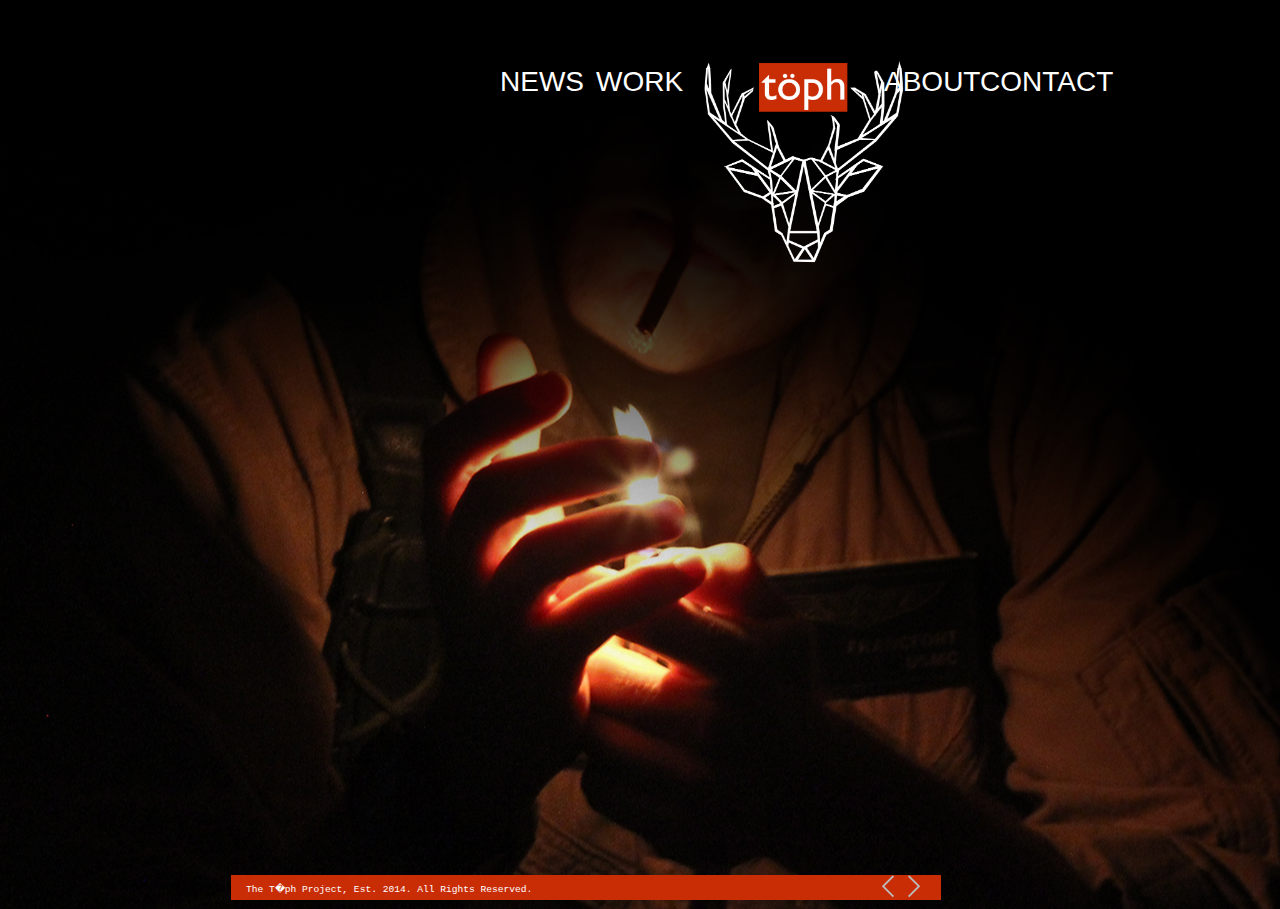
==== about.html @ 67d9697c "4.0" ====
<!doctype html>
<html>
  <head>
    <script type='text/javascript' src='jquery.js'></script>
    <link href="main.css" rel="stylesheet" type="text/css"/>
    <link href="about.css" rel="stylesheet" type="text/css"/>
    <script src="app.js"></script>
    <script type='text/javascript' src='imagelightbox.js'></script>
    <script type='text/javascript' src='script.js'></script>
			<link rel="icon" 
			type="image/png" 
			href="#">
  </head>
  <body>
    
        <div class="navbar navbar-inverse navbar-fixed-top" style="width: 50%; height: 275px; position: absolute; top: 0px; margin-left: 500px; margin-right: 500px;">
            <div class="tophHome" style="margin-top: 66px; height: 100%; width: 15%; vertical-align: middle; float: left;">
                <a style="font-size: 1.75em; font-family: Verdana, Geneva, sans-serif" href="news.html">NEWS </a>
            </div>
            <div class="tophWork" style="margin-top: 66px; height: 100%; width: 15%; vertical-align: middle; float: left;">
                <a style="font-size: 1.75em; font-family: Verdana, Geneva, sans-serif" href="work.html">WORK</a>
            </div>
            <div class="tophLogo" style="margin-top: 50px; width: 30%; vertical-align: middle; float: left;">
                <a href="index.html"><img class=" elLogo" style="width: 250px;" src="logoTest2.png"></a>
            </div>
            <div class="tophAbout" style="margin-top: 66px; height: 100%; width: 15%; vertical-align: middle; float: left;">
                <a style="font-size: 1.75em; font-family: Verdana, Geneva, sans-serif" href="about.html"> ABOUT</a>
            </div>
            <div class="tophContact" style="margin-top: 66px; height: 100%; width: 15%; vertical-align: middle; float: left;">
                <a style="font-size: 1.75em; font-family: Verdana, Geneva, sans-serif" href="contact.html">CONTACT</a>
            </div>
            
        </div> 
	    
	<div class="facebook buttonanimator">
	    <a href="http://www.facebook.com"><img class="socialSliders" style= "position: absolute; top: 5px; right: -75px;" src=sliderBlocksFacebook.jpg></a>
	</div>
	<div class="linkedin buttonanimator">
	    <a href="#"><img class="socialSliders" style= "position: absolute; top: 50px; right: -75px;" src=sliderBlocksTwitter.jpg></a>
	</div>
	<div class="twitter buttonanimator">
	    <a href="#"><img class="socialSliders" style= "position: absolute; top: 95px; right: -75px;" src=sliderBlocksGitHub.jpg></a>
	</div>
	<div class="gitHub buttonanimator">
	    <a href="#"><img class="socialSliders" style= "position: absolute; top: 140px; right: -75px;" src=sliderBlocksLinkedIn.jpg></a>
	</div>
	<div class="message buttonanimator">
	    <a href="#"><img class="socialSliders" style= "position: absolute; top: 185px; right: -75px;" src=sliderBlocksEmail.jpg></a>
	</div>		
        <div class="slider"><!--
            <div class="slide active-slide">
                <div class="container">
                    <div class="row">
                        <div class="slide-copy col-xs-5 slide-1">
			   
                            <h1><strong>News</strong></h1>
			    <br/>
                            <p><strong>slide one about news </strong></p>
			    <p><strong>talk about all the things i'm doing to progress the site, other projects, etc. </strong></p>
			    <p><strong>like how i'm starting to scratch the surface with coding in javascript, html, css, jquery. It's a lot of fun, and definitely a challenge. </strong></p>
			    <p><strong>slide one about news </strong></p>
			    <p><strong>slide one about news </strong></p>
			    <p><strong>slide one about news </strong></p>
			    <p><strong>slide one about news </strong></p>
			    
			    <br/>
			</div>            
			</div>            
                    </div>
                </div>      
            </div>
            <div class="slide">
                <div class="container">
                    <div class="row">
                        <div class="slide-copy col-xs-5 slide-2">
                            <h1><strong>News</strong></h1>
                                <ul class="workTiles">
                                    <li><a href="#"><img src="Haley-workImg.png"></a></li>
                                    <li><a href="#"><img src="Haley-workImg.png"></a></li>
                                    <li><a href="#"><img src="Haley-workImg.png"></a></li>
                                    <li><a href="#"><img src="Haley-workImg.png"></a></li>
                                    <li><a href="#"><img src="Haley-workImg.png"></a></li>
                                </ul>               
                        </div>            
                    </div>
                </div>      
            </div>
            <div class="slide">
                <div class="container">
                    <div class="row">
                        <div class="slide-copy col-xs-5 slide-3">
                            <h1><strong>ABOUT</strong></h1>
                            <h2><strong>oboes are for hobos</strong></h2>
                            <p><strong>and once again, i find myself unable to write any</strong></p> 
                            <p><strong>content. that will be your job bae.</strong></p>            
                        </div>            
                    </div>
                </div>      
        </div>
        <div class="slide">
            <div class="container">
                <div class="row">
                    <div class="slide-copy col-xs-5 slide-4">
                        <h1><strong>CONTACT</strong></h1>
                        <h2><strong>oboes are for hobos</strong></h2>
                        <p><strong>and once again, i find myself unable to write any</strong></p> 
                        <p><strong>content. that will be your job bae.</strong></p>            
                    </div>            
                </div>
            </div>      
        </div>-->       
    </div>    
        <div class="copyright" style="background-color: #c92d06; height: 25px; width: 650px; position: absolute; left: 231px; bottom: 0px;">
            <p style="font-size: 0.6em; color: #ffffff; font-family: Courier; width: 100%; padding-top: 8px; margin-left: 15px;">The T�ph Project, Est. 2014. All Rights Reserved.<p>
        </div>
        
            <div style="background-color: #c92d06; height: 25px; width: 60px; position: absolute; left: 881px; bottom: 0px;" class="slider-nav">
                <a href="#" class="arrow-prev"><img src="arrow-prev.png"></a>
                <ul class="slider-dots">
                    <li class="dot active-dot"><!--<img src="squareDot.png">--></li>
                    <li class="dot"><!--<img src="squareDot.png">--></li>
                    <li class="dot"><!--<img src="squareDot.png">--></li>
                    <li class="dot"><!--<img src="squareDot.png">--></li>        
                </ul> 
                <a href="#" class="arrow-next"><img src="arrow-next.png"></a>
            </div>
            
    </body>
</html>
---- main.css ----
body {
    background-image: url("testBackground2.jpg");
    background-attachment: fixed;
    background-repeat: no-repeat;
    background-position: bottom;
    margin: 0px;
    overflow/*-x*/: hidden;
}
/*navbar and logo*/
navbar-nav {
    text-decoration: none;
    border: 0px;
    margin: 0px;
    padding: 0px;
}


.navbar-brand{
    width: 250px;
    height: 250px;
}
.nav{
    width: 150px;
    margin: 0px;
    border: 0px;
    padding: 0px;
}
#navcontainer{ 
    margin: 0px;
    border: 0px;
    padding: 0px;
    top: 0px;
    height: 150px;
}


.navAndLogo{
    /*position: absolute;*/
    height: 100%;
    width: 100%
}
li {
    list-style: none;
}
.elLogo: hover{
    background-image: url(logoTestHover.png)
}
.tophLogo:hover{
    background-image: url(tophLogoHover3.gif);
    background-repeat: no-repeat;
    margin-top: 50px;                  
    width: 250px;
    vertical-align: middle;
    float: left;
}

/*text*/

a:link {
    text-decoration: none;
    color: #ffffff;

}
a:visited {
    text-decoration: none;
    color: #ffffff;

}
a:hover{
    color: #808080;

}
a:active {
    text-decoration: none;
    color: #808080;

}

/*social media buttons/animations*/
.buttonanimator{
    /*opacity: 0.65;*/
    display: inline;
    height: 50px;
    width: 23px;
    border: 0px;
    padding:0px;
    margin-top: 5px;
    margin-bottom: 0px;
    margin-left: 0px;
    margin-right: 0px; 
	
}
.socialSliders{
    height: 35px;
}

/* Carousel */

.slider {
  /*position: relative;*/
  width: 100%;
  height: 475px;
  margin-top: 275px;
}

.slide {
  background: transparent url('http://s3.amazonaws.com/codecademy-content/courses/ltp2/img/flipboard/feature-gradient-transparent.png') center center no-repeat;
  background-size: cover;
  display: none;
  position: absolute;
  top: 275px;
  left: 0;
  width: 100%;
  height: 100%;
  clear: both;
}

.active-slide {
    display: block;
}

.slide-copy h1 {
  color: #ffffff;  
  
  
  font-family: 'Oswald', sans-serif;
  font-weight: 400;
  
  font-size: 40px;
  margin-top: 50px;
  margin-bottom: 0px;
  /*margin-left: 231px;*/
}

.slide-copy h2 {
  color: #ffffff;
  
  font-family: 'Oswald', sans-serif;
  font-weight: 400;
  
  font-size: 40px;
  margin: 5px;
  margin-left: 0px;
}

.slide-copy p {
  color: #ffffff;

  
  font-family: Georgia, "Times New Roman", serif;
  font-size: 1.15em;
  line-height: 1.75em;
  
  margin-bottom: 15px;
  margin-top: 16px;
  margin-left: 0px;
}
.slide-1{
    background-color: #000000;
    background-size: cover;
    left: 0;
    width: 70%;
    height: 100%;
    margin-left: 231px;
    margin-right: 231px;
    padding: 0px;

}
.slide-2{
    background-image: url('#');
    background-size: cover;
    top: 0;
    left: 0;
    width: 70%;
    height: 100%;
    margin-left: 231px;
    margin-right: 231px;
    padding: 0px;
}
.slide-3{
    background-image: url('#');
    background-size: cover;
    top: 0;
    left: 0;
    width: 70%;
    height: 100%;
    margin-left: 231px;
    margin-right: 231px;
    padding: 10px;
}
.slide-4{
    background-image: url('#');
    background-size: cover;
    top: 0;
    left: 0;
    width: 70%;
    height: 100%;
    margin-left: 231px;
    margin-right: 231px;
    padding: 10px;
}
.workTiles{
    /*margin-left: 231px;*/
    padding: 0px;
}
.workTiles li{
    display: inline;
    width: 220px;
    padding: 0px;
}
.slide-copy img{
    width: 200px;
    margin-right: 25px;
    margin-bottom: 25px;
    padding: 0px;
    border: 0px;
}
/* Slide feature */
.copyright{
    display: inline;
}
.slider-nav {
    position: absolute;
    height: 25px;
    text-align: center;
    margin-top: 0px;
    background-color: transparent;

}

.arrow-prev {
    display: inline-block;
    margin-right: 0px;
    height: 23px;
    float: left;

}

.arrow-next {
    display: inline-block;
    margin-left: 10px;
    height: 23px;
    float: right;
}

.slider-dots {
   
    float: right;
    vertical-align: middle;
    list-style: none;
    display: inline;
    padding-left: 0px;
    margin: 0px;
}
.slider-dots li {
  color: #ffffff;
  display: inline;
  font-size: 30px;
  padding-right: 5px;
  bottom: 3px;
}

.slider-dots li.active-dot {
  color: #363636;
}
p{
    margin-top: 0px;
    margin-bottom: 0px;
}
---- about.css ----
body {
    background-image: url("testBackground6.jpg");
    background-attachment: fixed;
    background-repeat: no-repeat;
    background-position: center;
    margin: 0px;
    overflow/*-x*/: hidden;
}
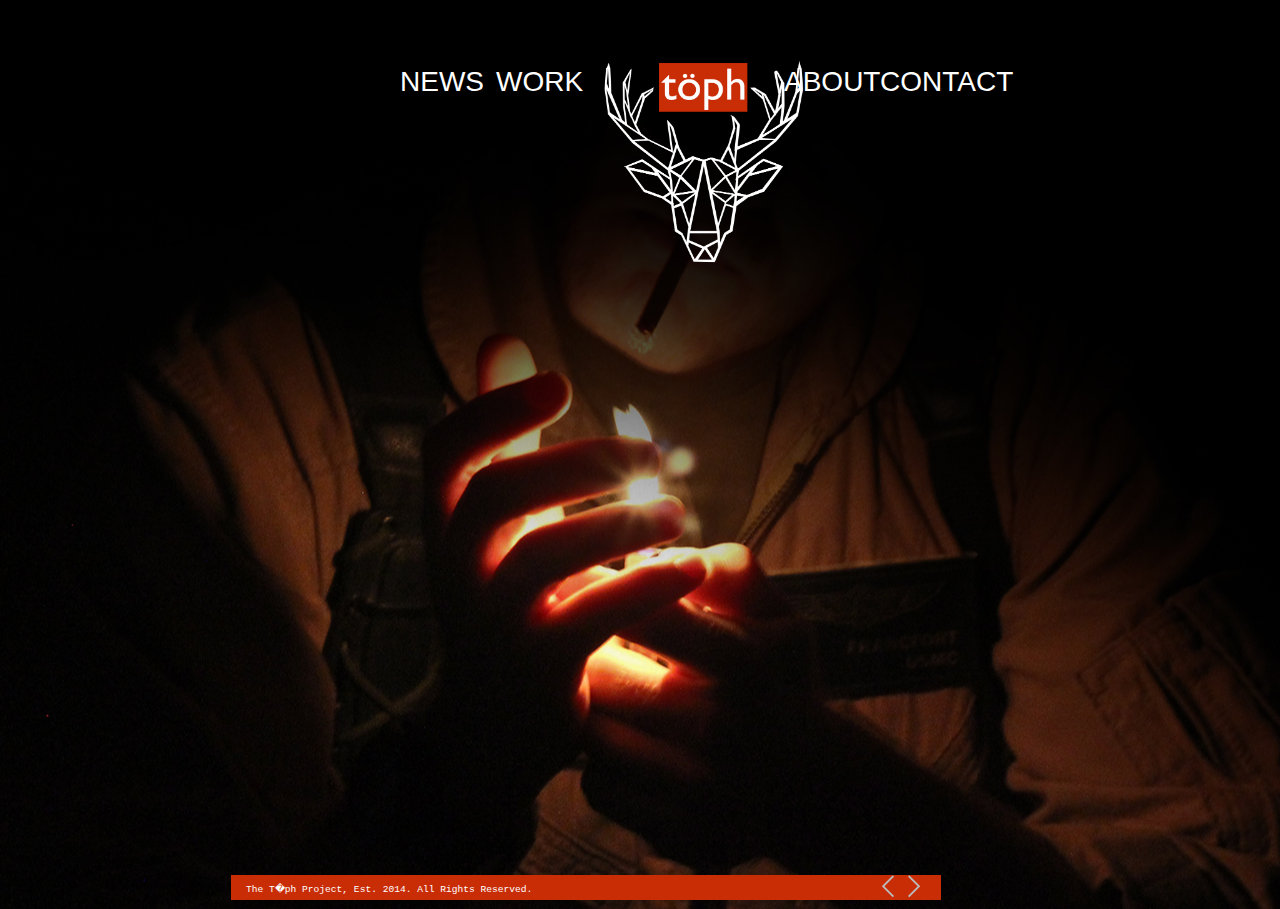
==== commit ff896439: "4.1" ====
--- a/about.html
+++ b/about.html
@@ -13,7 +13,7 @@
   </head>
   <body>
     
-        <div class="navbar navbar-inverse navbar-fixed-top" style="width: 50%; height: 275px; position: absolute; top: 0px; margin-left: 500px; margin-right: 500px;">
+        <div class="navbar navbar-inverse navbar-fixed-top" style="width: 50%; height: 275px; position: absolute; top: 0px; margin-left: 400px; margin-right: 400px;">
             <div class="tophHome" style="margin-top: 66px; height: 100%; width: 15%; vertical-align: middle; float: left;">
                 <a style="font-size: 1.75em; font-family: Verdana, Geneva, sans-serif" href="news.html">NEWS </a>
             </div>
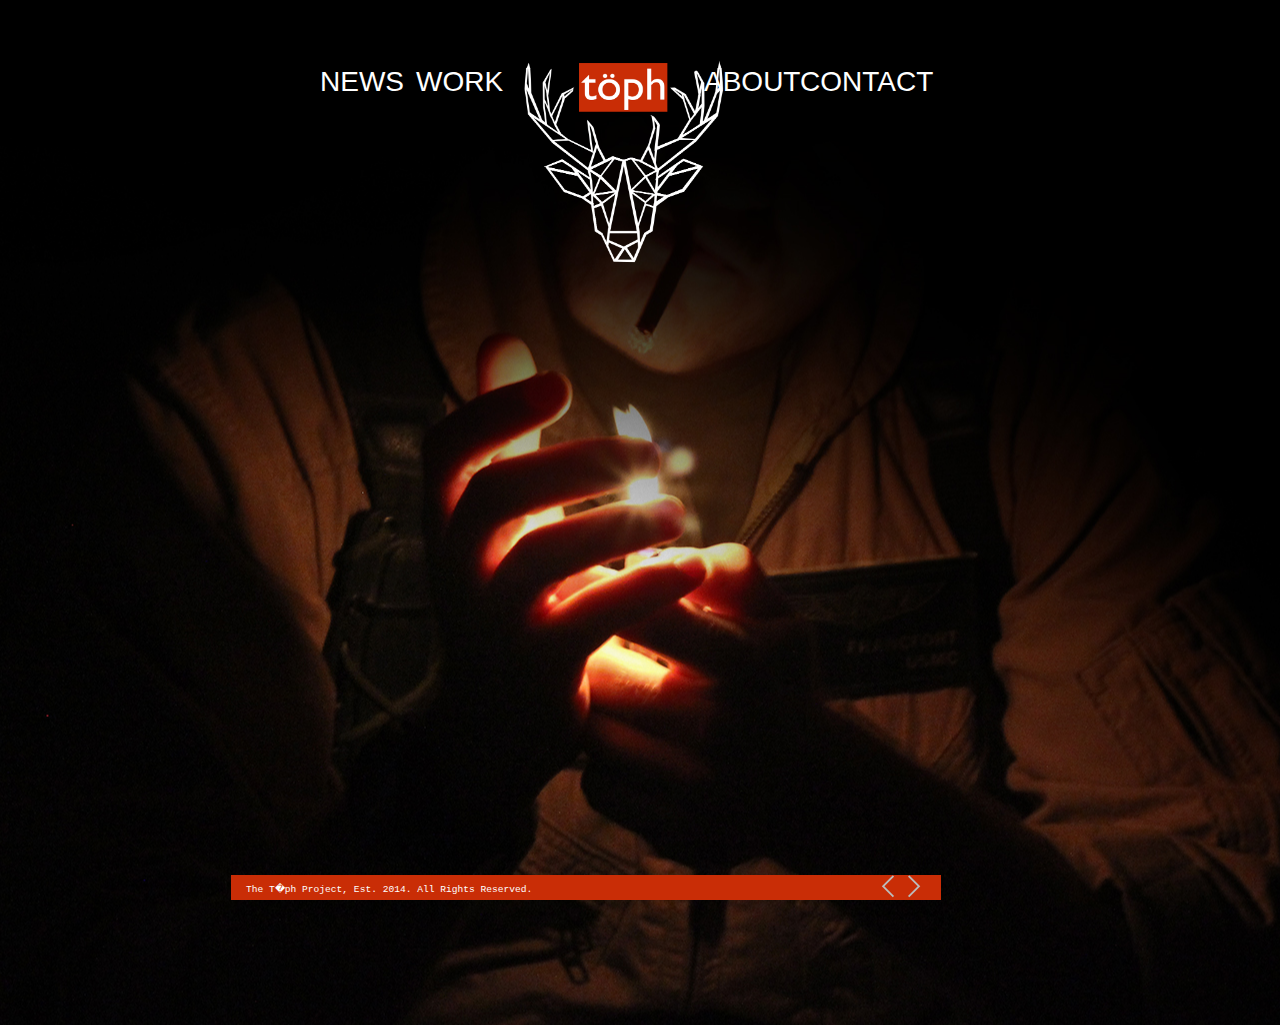
==== commit 8cbc0a7c: "4.1.1" ====
--- a/about.html
+++ b/about.html
@@ -13,7 +13,7 @@
   </head>
   <body>
     
-        <div class="navbar navbar-inverse navbar-fixed-top" style="width: 50%; height: 275px; position: absolute; top: 0px; margin-left: 400px; margin-right: 400px;">
+        <div class="navbar navbar-inverse navbar-fixed-top" style="width: 50%; height: 275px; top: 0px; margin-left: auto; margin-right: auto;">
             <div class="tophHome" style="margin-top: 66px; height: 100%; width: 15%; vertical-align: middle; float: left;">
                 <a style="font-size: 1.75em; font-family: Verdana, Geneva, sans-serif" href="news.html">NEWS </a>
             </div>
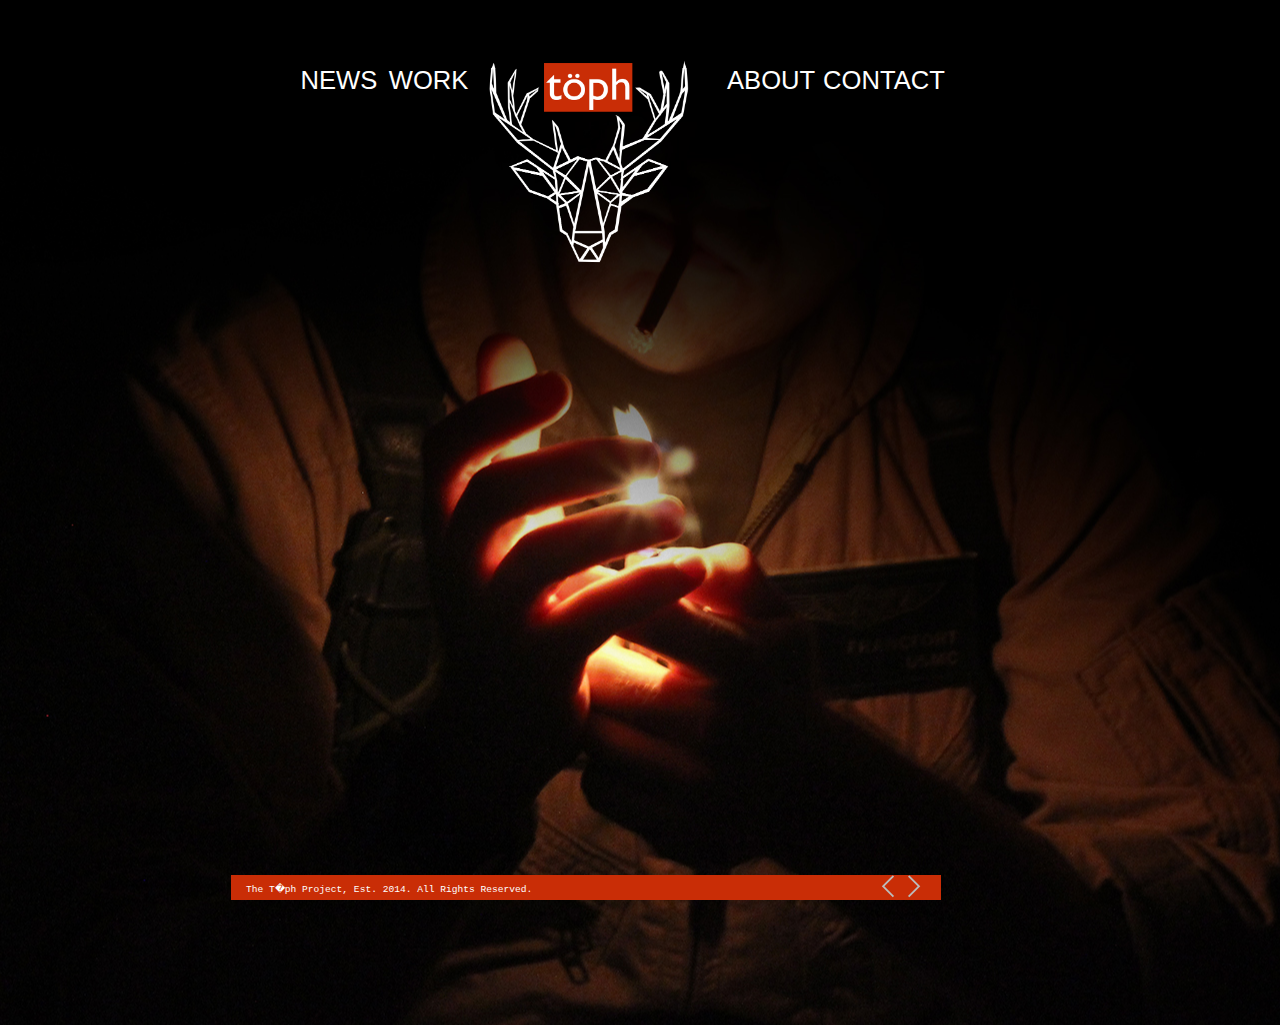
==== commit 90179e83: "4.2.1" ====
--- a/about.html
+++ b/about.html
@@ -9,25 +9,26 @@
     <script type='text/javascript' src='script.js'></script>
 			<link rel="icon" 
 			type="image/png" 
-			href="#">
+			href="tophFavicon.jpg">
+			  <title>About</title>
   </head>
   <body>
     
-        <div class="navbar navbar-inverse navbar-fixed-top" style="width: 50%; height: 275px; top: 0px; margin-left: auto; margin-right: auto;">
-            <div class="tophHome" style="margin-top: 66px; height: 100%; width: 15%; vertical-align: middle; float: left;">
-                <a style="font-size: 1.75em; font-family: Verdana, Geneva, sans-serif" href="news.html">NEWS </a>
+        <div class="navbar navbar-inverse navbar-fixed-top" style="width: 60%; height: 275px; top: 0px; margin-left: auto; margin-right: auto; min-width: 649px; max-width: 679px;">
+            <div class="tophHome" style="margin-left: auto; margin-top: 66px; height: 100%; width: 13%; vertical-align: middle; float: left;min-width: 84px; max-width: 94px;">
+                <a style="font-size: 1.6em; font-family: Verdana, Geneva, sans-serif" href="news.html">NEWS </a>
             </div>
-            <div class="tophWork" style="margin-top: 66px; height: 100%; width: 15%; vertical-align: middle; float: left;">
-                <a style="font-size: 1.75em; font-family: Verdana, Geneva, sans-serif" href="work.html">WORK</a>
+            <div class="tophWork" style="margin-top: 66px; height: 100%; width: 13%; vertical-align: middle; float: left;min-width: 87px; max-width: 97px;">
+                <a style="font-size: 1.6em; font-family: Verdana, Geneva, sans-serif" href="work.html">WORK</a>
             </div>
-            <div class="tophLogo" style="margin-top: 50px; width: 30%; vertical-align: middle; float: left;">
-                <a href="index.html"><img class=" elLogo" style="width: 250px;" src="logoTest2.png"></a>
+            <div class="tophLogo" style="margin-top: 50px; width: 30%; vertical-align: middle; float: left; min-width: 250px; max-width: 250px;">
+                <a href="index.html"><img class=" elLogo" style="width: 100%; max-width: 275px;" src="logoTest2.png"></a>
             </div>
-            <div class="tophAbout" style="margin-top: 66px; height: 100%; width: 15%; vertical-align: middle; float: left;">
-                <a style="font-size: 1.75em; font-family: Verdana, Geneva, sans-serif" href="about.html"> ABOUT</a>
+            <div class="tophAbout" style="margin-top: 66px; height: 100%; width: 13%; vertical-align: middle; float: left;min-width: 96px; max-width: 106px;">
+                <a style="font-size: 1.6em; font-family: Verdana, Geneva, sans-serif" href="about.html"> ABOUT</a>
             </div>
-            <div class="tophContact" style="margin-top: 66px; height: 100%; width: 15%; vertical-align: middle; float: left;">
-                <a style="font-size: 1.75em; font-family: Verdana, Geneva, sans-serif" href="contact.html">CONTACT</a>
+            <div class="tophContact" style="margin-top: 66px; margin-right: auto; height: 100%; width: 13%; vertical-align: middle; float: left;min-width: 132px; max-width: 132px;">
+                <a style="font-size: 1.6em; font-family: Verdana, Geneva, sans-serif" href="contact.html">CONTACT</a>
             </div>
             
         </div> 
--- a/main.css
+++ b/main.css
@@ -42,12 +42,11 @@
 li {
     list-style: none;
 }
-.elLogo: hover{
-    background-image: url(logoTestHover.png)
-}
+
 .tophLogo:hover{
     background-image: url(tophLogoHover3.gif);
     background-repeat: no-repeat;
+    background-size: 250px 246px;
     margin-top: 50px;                  
     width: 250px;
     vertical-align: middle;
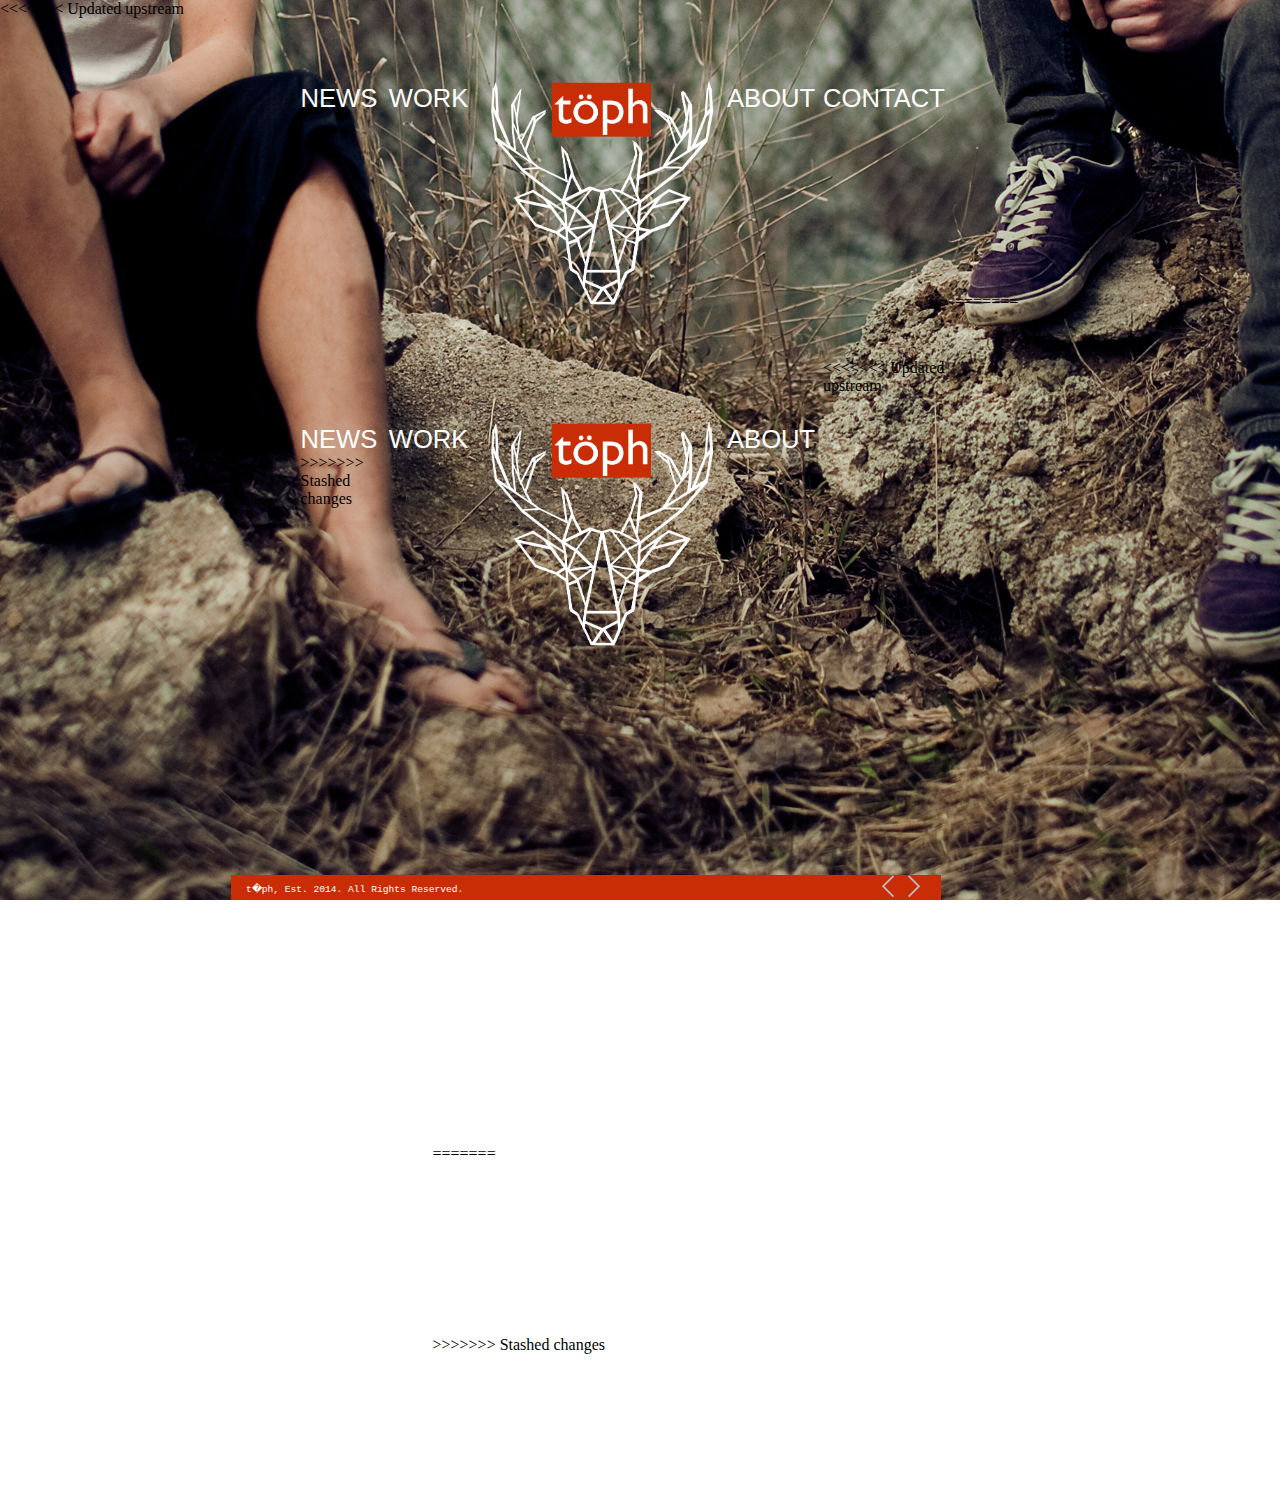
==== commit 2ed3971a: "4.2.3" ====
--- a/about.html
+++ b/about.html
@@ -1,6 +1,8 @@
-<!doctype html>
+<<<<<<< Updated upstream
+﻿<!doctype html>
 <html>
   <head>
+	<meta charset="UTF-8">
     <script type='text/javascript' src='jquery.js'></script>
     <link href="main.css" rel="stylesheet" type="text/css"/>
     <link href="about.css" rel="stylesheet" type="text/css"/>
@@ -35,16 +37,36 @@
 	    
 	<div class="facebook buttonanimator">
 	    <a href="http://www.facebook.com"><img class="socialSliders" style= "position: absolute; top: 5px; right: -75px;" src=sliderBlocksFacebook.jpg></a>
-	</div>
-	<div class="linkedin buttonanimator">
-	    <a href="#"><img class="socialSliders" style= "position: absolute; top: 50px; right: -75px;" src=sliderBlocksTwitter.jpg></a>
-	</div>
-	<div class="twitter buttonanimator">
-	    <a href="#"><img class="socialSliders" style= "position: absolute; top: 95px; right: -75px;" src=sliderBlocksGitHub.jpg></a>
-	</div>
-	<div class="gitHub buttonanimator">
-	    <a href="#"><img class="socialSliders" style= "position: absolute; top: 140px; right: -75px;" src=sliderBlocksLinkedIn.jpg></a>
-	</div>
+=======
+<!doctype html>
+  <html>
+    <head>
+      <meta charset="UTF-8">
+      <script type='text/javascript' src='jquery.js'></script>
+      <link href="main.css" rel="stylesheet" type="text/css"/>
+      <link href="about.css" rel="stylesheet" type="text/css"/>
+      <script src="app.js"></script>
+      <script type='text/javascript' src='imagelightbox.js'></script>
+      <script type='text/javascript' src='script.js'></script>
+      <link rel="icon" type="image/png" href="tophFavicon.jpg">
+      <title>About Toph</title>
+    </head>
+    <body>
+      <div class="navbar navbar-inverse navbar-fixed-top" style="width: 60%; height: 275px; top: 0px; margin-left: auto; margin-right: auto; min-width: 649px; max-width: 679px;">
+	<div class="tophHome" style="margin-left: auto; margin-top: 66px; height: 100%; width: 13%; vertical-align: middle; float: left;min-width: 84px; max-width: 94px;">
+	  <a style="font-size: 1.6em; font-family: Verdana, Geneva, sans-serif" href="news.html">NEWS </a>
+>>>>>>> Stashed changes
+	</div>
+	<div class="tophWork" style="margin-top: 66px; height: 100%; width: 13%; vertical-align: middle; float: left;min-width: 87px; max-width: 97px;">
+	  <a style="font-size: 1.6em; font-family: Verdana, Geneva, sans-serif" href="work.html">WORK</a>
+	</div>
+	<div class="tophLogo" style="margin-top: 50px; width: 30%; vertical-align: middle; float: left; min-width: 250px; max-width: 250px;">
+	  <a href="index.html"><img class=" elLogo" style="width: 100%; max-width: 275px;" src="logoTest2.png"></a>
+	</div>
+	<div class="tophAbout" style="margin-top: 66px; height: 100%; width: 13%; vertical-align: middle; float: left;min-width: 96px; max-width: 106px;">
+	  <a style="font-size: 1.6em; font-family: Verdana, Geneva, sans-serif" href="about.html"> ABOUT</a>
+	</div>
+<<<<<<< Updated upstream
 	<div class="message buttonanimator">
 	    <a href="#"><img class="socialSliders" style= "position: absolute; top: 185px; right: -75px;" src=sliderBlocksEmail.jpg></a>
 	</div>		
@@ -112,7 +134,7 @@
         </div>-->       
     </div>    
         <div class="copyright" style="background-color: #c92d06; height: 25px; width: 650px; position: absolute; left: 231px; bottom: 0px;">
-            <p style="font-size: 0.6em; color: #ffffff; font-family: Courier; width: 100%; padding-top: 8px; margin-left: 15px;">The T�ph Project, Est. 2014. All Rights Reserved.<p>
+            <p style="font-size: 0.6em; color: #ffffff; font-family: Courier; width: 100%; padding-top: 8px; margin-left: 15px;">töph, Est. 2014. All Rights Reserved.<p>
         </div>
         
             <div style="background-color: #c92d06; height: 25px; width: 60px; position: absolute; left: 881px; bottom: 0px;" class="slider-nav">
@@ -128,3 +150,100 @@
             
     </body>
 </html>
+=======
+	<div class="tophContact" style="margin-top: 66px; margin-right: auto; height: 100%; width: 13%; vertical-align: middle; float: left;min-width: 132px; max-width: 132px;">
+	  <a style="font-size: 1.6em; font-family: Verdana, Geneva, sans-serif" href="contact.html">CONTACT</a>
+	</div>
+      </div>
+      <div class="facebook buttonanimator">
+	<a href="http://www.facebook.com"><img class="socialSliders" style= "position: absolute; top: 5px; right: -75px;" src=sliderBlocksFacebook.jpg></a>
+      </div>
+      <div class="linkedin buttonanimator">
+	<a href="#"><img class="socialSliders" style= "position: absolute; top: 50px; right: -75px;" src=sliderBlocksTwitter.jpg></a>
+      </div>
+      <div class="twitter buttonanimator">
+	<a href="#"><img class="socialSliders" style= "position: absolute; top: 95px; right: -75px;" src=sliderBlocksGitHub.jpg></a>
+      </div>
+      <div class="gitHub buttonanimator">
+	<a href="#"><img class="socialSliders" style= "position: absolute; top: 140px; right: -75px;" src=sliderBlocksLinkedIn.jpg></a>
+      </div>
+      <div class="message buttonanimator">
+	<a href="#"><img class="socialSliders" style= "position: absolute; top: 185px; right: -75px;" src=sliderBlocksEmail.jpg></a>
+      </div>
+      <div class="slider"><!--
+	<div class="slide active-slide">
+	  <div class="container">
+	    <div class="row">
+	      <div class="slide-copy col-xs-5 slide-1">
+		<h1><strong>News</strong></h1>
+		<br/>
+		  <p><strong>slide one about news </strong></p>
+		  <p><strong>talk about all the things i'm doing to progress the site, other projects, etc. </strong></p>
+		  <p><strong>like how i'm starting to scratch the surface with coding in javascript, html, css, jquery. It's a lot of fun, and definitely a challenge. </strong></p>
+		  <p><strong>slide one about news </strong></p>
+		  <p><strong>slide one about news </strong></p>
+		  <p><strong>slide one about news </strong></p>
+		  <p><strong>slide one about news </strong></p>
+		  <br/>
+	      </div>
+	    </div>
+	  </div>
+	</div>
+      </div>
+      <div class="slide">
+	<div class="container">
+	  <div class="row">
+	    <div class="slide-copy col-xs-5 slide-2">
+	      <h1><strong>News</strong></h1>
+		<ul class="workTiles">
+		  <li><a href="#"><img src="Haley-workImg.png"></a></li>
+		  <li><a href="#"><img src="Haley-workImg.png"></a></li>
+		  <li><a href="#"><img src="Haley-workImg.png"></a></li>
+		  <li><a href="#"><img src="Haley-workImg.png"></a></li>
+		  <li><a href="#"><img src="Haley-workImg.png"></a></li>
+		</ul>
+	    </div>
+	  </div>
+	</div>
+      </div>
+      <div class="slide">
+	<div class="container">
+	  <div class="row">
+	    <div class="slide-copy col-xs-5 slide-3">
+	      <h1><strong>ABOUT</strong></h1>
+	      <h2><strong>oboes are for hobos</strong></h2>
+	      <p><strong>and once again, i find myself unable to write any</strong></p>
+	      <p><strong>content. that will be your job bae.</strong></p>
+	    </div>
+	  </div>
+	</div>
+      </div>
+      <div class="slide">
+	<div class="container">
+	  <div class="row">
+	    <div class="slide-copy col-xs-5 slide-4">
+	      <h1><strong>CONTACT</strong></h1>
+	      <h2><strong>oboes are for hobos</strong></h2>
+	      <p><strong>and once again, i find myself unable to write any</strong></p>
+	      <p><strong>content. that will be your job bae.</strong></p>
+	    </div>
+	  </div>
+	</div>
+      </div>-->
+    </div>
+    <div class="copyright" style="background-color: #c92d06; height: 25px; width: 650px; position: absolute; left: 231px; bottom: 0px;">
+      <p style="font-size: 0.6em; color: #ffffff; font-family: Courier; width: 100%; padding-top: 8px; margin-left: 15px;">t�ph, Est. 2014. All Rights Reserved.<p>
+    </div>
+    <div style="background-color: #c92d06; height: 25px; width: 60px; position: absolute; left: 881px; bottom: 0px;" class="slider-nav">
+      <a href="#" class="arrow-prev"><img src="arrow-prev.png"></a>
+      <ul class="slider-dots">
+	<li class="dot active-dot"></li>
+	<li class="dot"></li>
+	<li class="dot"></li>
+	<li class="dot"></li>
+      </ul>
+      <a href="#" class="arrow-next"><img src="arrow-next.png"></a>
+    </div>
+  </body>
+</html>
+>>>>>>> Stashed changes
--- a/main.css
+++ b/main.css
@@ -44,7 +44,7 @@
 }
 
 .tophLogo:hover{
-    background-image: url(tophLogoHover3.gif);
+    background-image: url(logoTest3.gif);
     background-repeat: no-repeat;
     background-size: 250px 246px;
     margin-top: 50px;                  
@@ -66,13 +66,18 @@
 
 }
 a:hover{
-    color: #808080;
+    color: #ffffff;
+    opacity: 0.45;
 
 }
 a:active {
     text-decoration: none;
-    color: #808080;
-
+    color: #ffffff;
+
+
+}
+a img:hover{
+    opacity: 1.0;
 }
 
 /*social media buttons/animations*/
--- a/about.css
+++ b/about.css
@@ -1,8 +1,8 @@
 body {
-    background-image: url("testBackground6.jpg");
+    background-image: url("testBackground2.jpg");
     background-attachment: fixed;
     background-repeat: no-repeat;
-    background-position: center;
+    background-position: bottom;
     margin: 0px;
     overflow/*-x*/: hidden;
 }--- a/main.css
+++ b/main.css
@@ -44,7 +44,7 @@
 }
 
 .tophLogo:hover{
-    background-image: url(tophLogoHover3.gif);
+    background-image: url(logoTest3.gif);
     background-repeat: no-repeat;
     background-size: 250px 246px;
     margin-top: 50px;                  
@@ -66,13 +66,18 @@
 
 }
 a:hover{
-    color: #808080;
+    color: #ffffff;
+    opacity: 0.45;
 
 }
 a:active {
     text-decoration: none;
-    color: #808080;
-
+    color: #ffffff;
+
+
+}
+a img:hover{
+    opacity: 1.0;
 }
 
 /*social media buttons/animations*/
--- a/about.css
+++ b/about.css
@@ -1,8 +1,8 @@
 body {
-    background-image: url("testBackground6.jpg");
+    background-image: url("testBackground2.jpg");
     background-attachment: fixed;
     background-repeat: no-repeat;
-    background-position: center;
+    background-position: bottom;
     margin: 0px;
     overflow/*-x*/: hidden;
 }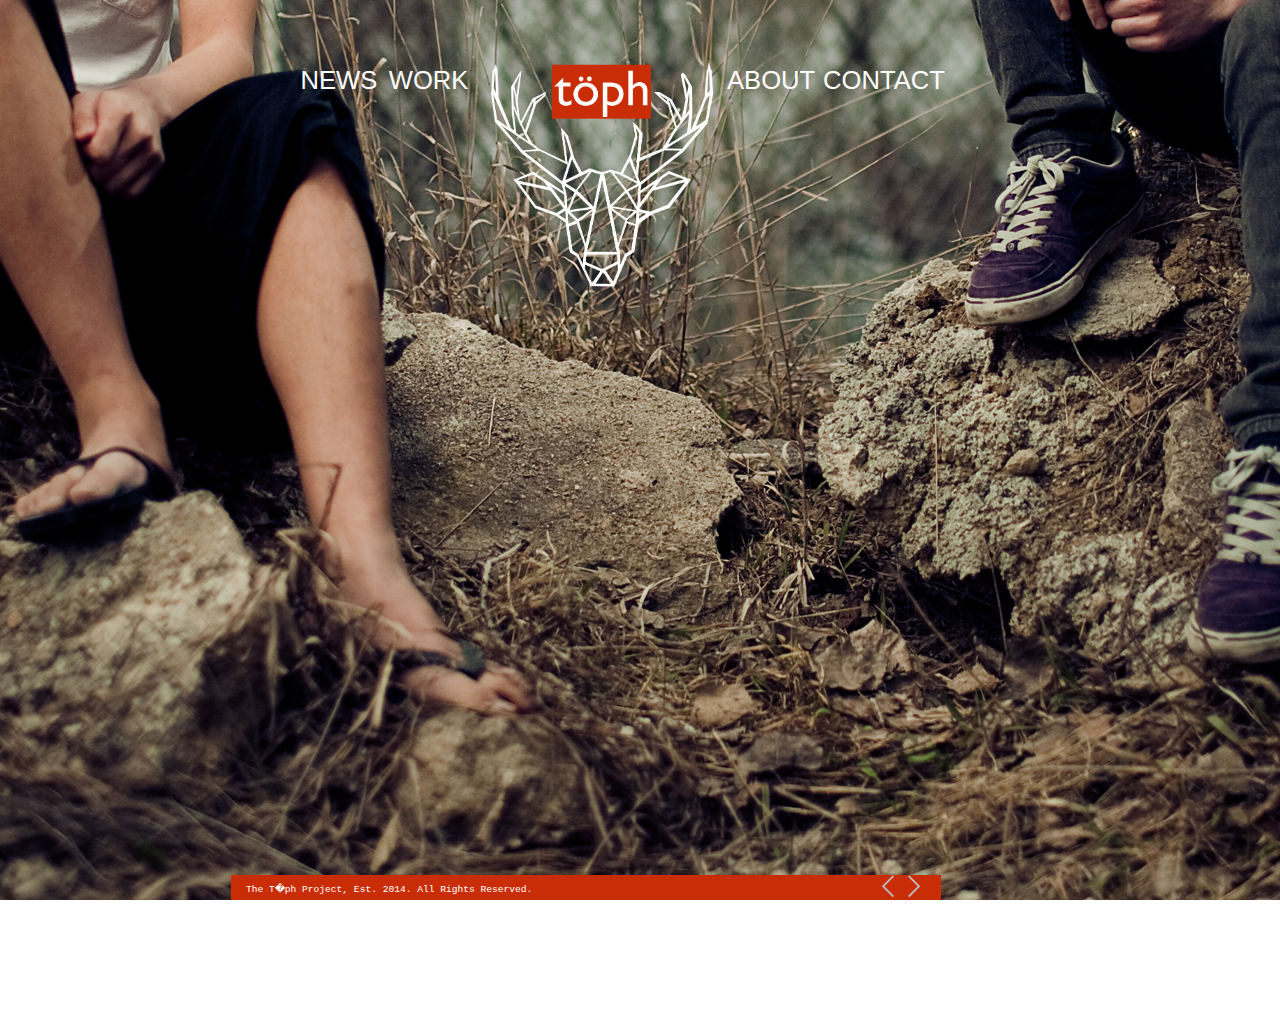
==== commit 48f7405d: "4.3" ====
--- a/about.html
+++ b/about.html
@@ -1,249 +1,122 @@
-<<<<<<< Updated upstream
-﻿<!doctype html>
-<html>
-  <head>
-	<meta charset="UTF-8">
-    <script type='text/javascript' src='jquery.js'></script>
-    <link href="main.css" rel="stylesheet" type="text/css"/>
-    <link href="about.css" rel="stylesheet" type="text/css"/>
-    <script src="app.js"></script>
-    <script type='text/javascript' src='imagelightbox.js'></script>
-    <script type='text/javascript' src='script.js'></script>
-			<link rel="icon" 
-			type="image/png" 
-			href="tophFavicon.jpg">
-			  <title>About</title>
-  </head>
-  <body>
-    
-        <div class="navbar navbar-inverse navbar-fixed-top" style="width: 60%; height: 275px; top: 0px; margin-left: auto; margin-right: auto; min-width: 649px; max-width: 679px;">
-            <div class="tophHome" style="margin-left: auto; margin-top: 66px; height: 100%; width: 13%; vertical-align: middle; float: left;min-width: 84px; max-width: 94px;">
-                <a style="font-size: 1.6em; font-family: Verdana, Geneva, sans-serif" href="news.html">NEWS </a>
+<!doctype html>
+    <html>
+        <head>
+            <script type='text/javascript' src='jquery.js'></script>
+            <link href="main.css" rel="stylesheet" type="text/css"/>
+            <script src="app.js"></script>
+            <script type='text/javascript' src='imagelightbox.js'></script>
+            <script type='text/javascript' src='script.js'></script>
+            <link rel="icon"
+            type="image/png"
+            href="tophFavicon.jpg">
+            <title>About T�ph</title>
+        </head>
+        <body>
+            <div class="navbar navbar-inverse navbar-fixed-top" style="width: 60%; height: 275px; top: 0px; margin-left: auto; margin-right: auto; min-width: 649px; max-width: 679px;">
+                <div class="tophHome" style="margin-left: auto; margin-top: 66px; height: 100%; width: 13%; vertical-align: middle; float: left;min-width: 84px; max-width: 94px;">
+                    <a style="font-size: 1.6em; font-family: Verdana, Geneva, sans-serif" href="news.html">NEWS </a>
+                </div>
+                <div class="tophWork" style="margin-top: 66px; height: 100%; width: 13%; vertical-align: middle; float: left;min-width: 87px; max-width: 97px;">
+                    <a style="font-size: 1.6em; font-family: Verdana, Geneva, sans-serif" href="work.html">WORK</a>
+                </div>
+                <div class="tophLogo" style="margin-top: 50px; width: 30%; vertical-align: middle; float: left; min-width: 250px; max-width: 250px;">
+                    <a href="index.html"><img class=" elLogo" style="width: 100%; max-width: 275px;" src="logoTest2.png"></a>
+                </div>
+                <div class="tophAbout" style="margin-top: 66px; height: 100%; width: 13%; vertical-align: middle; float: left;min-width: 96px; max-width: 106px;">
+                    <a style="font-size: 1.6em; font-family: Verdana, Geneva, sans-serif" href="about.html"> ABOUT</a>
+                </div>
+                <div class="tophContact" style="margin-top: 66px; margin-right: auto; height: 100%; width: 13%; vertical-align: middle; float: left;min-width: 132px; max-width: 132px;">
+                    <a style="font-size: 1.6em; font-family: Verdana, Geneva, sans-serif" href="contact.html">CONTACT</a>
+                </div>
             </div>
-            <div class="tophWork" style="margin-top: 66px; height: 100%; width: 13%; vertical-align: middle; float: left;min-width: 87px; max-width: 97px;">
-                <a style="font-size: 1.6em; font-family: Verdana, Geneva, sans-serif" href="work.html">WORK</a>
+            <div class="facebook buttonanimator">
+                <a href="http://www.facebook.com"><img class="socialSliders" style= "position: absolute; top: 5px; right: -75px;" src=sliderBlocksFacebook.jpg></a>
             </div>
-            <div class="tophLogo" style="margin-top: 50px; width: 30%; vertical-align: middle; float: left; min-width: 250px; max-width: 250px;">
-                <a href="index.html"><img class=" elLogo" style="width: 100%; max-width: 275px;" src="logoTest2.png"></a>
+            <div class="linkedin buttonanimator">
+                <a href="#"><img class="socialSliders" style= "position: absolute; top: 50px; right: -75px;" src=sliderBlocksTwitter.jpg></a>
             </div>
-            <div class="tophAbout" style="margin-top: 66px; height: 100%; width: 13%; vertical-align: middle; float: left;min-width: 96px; max-width: 106px;">
-                <a style="font-size: 1.6em; font-family: Verdana, Geneva, sans-serif" href="about.html"> ABOUT</a>
+            <div class="twitter buttonanimator">
+                <a href="#"><img class="socialSliders" style= "position: absolute; top: 95px; right: -75px;" src=sliderBlocksGitHub.jpg></a>
             </div>
-            <div class="tophContact" style="margin-top: 66px; margin-right: auto; height: 100%; width: 13%; vertical-align: middle; float: left;min-width: 132px; max-width: 132px;">
-                <a style="font-size: 1.6em; font-family: Verdana, Geneva, sans-serif" href="contact.html">CONTACT</a>
+            <div class="gitHub buttonanimator">
+                <a href="#"><img class="socialSliders" style= "position: absolute; top: 140px; right: -75px;" src=sliderBlocksLinkedIn.jpg></a>
             </div>
-            
-        </div> 
-	    
-	<div class="facebook buttonanimator">
-	    <a href="http://www.facebook.com"><img class="socialSliders" style= "position: absolute; top: 5px; right: -75px;" src=sliderBlocksFacebook.jpg></a>
-=======
-<!doctype html>
-  <html>
-    <head>
-      <meta charset="UTF-8">
-      <script type='text/javascript' src='jquery.js'></script>
-      <link href="main.css" rel="stylesheet" type="text/css"/>
-      <link href="about.css" rel="stylesheet" type="text/css"/>
-      <script src="app.js"></script>
-      <script type='text/javascript' src='imagelightbox.js'></script>
-      <script type='text/javascript' src='script.js'></script>
-      <link rel="icon" type="image/png" href="tophFavicon.jpg">
-      <title>About Toph</title>
-    </head>
-    <body>
-      <div class="navbar navbar-inverse navbar-fixed-top" style="width: 60%; height: 275px; top: 0px; margin-left: auto; margin-right: auto; min-width: 649px; max-width: 679px;">
-	<div class="tophHome" style="margin-left: auto; margin-top: 66px; height: 100%; width: 13%; vertical-align: middle; float: left;min-width: 84px; max-width: 94px;">
-	  <a style="font-size: 1.6em; font-family: Verdana, Geneva, sans-serif" href="news.html">NEWS </a>
->>>>>>> Stashed changes
-	</div>
-	<div class="tophWork" style="margin-top: 66px; height: 100%; width: 13%; vertical-align: middle; float: left;min-width: 87px; max-width: 97px;">
-	  <a style="font-size: 1.6em; font-family: Verdana, Geneva, sans-serif" href="work.html">WORK</a>
-	</div>
-	<div class="tophLogo" style="margin-top: 50px; width: 30%; vertical-align: middle; float: left; min-width: 250px; max-width: 250px;">
-	  <a href="index.html"><img class=" elLogo" style="width: 100%; max-width: 275px;" src="logoTest2.png"></a>
-	</div>
-	<div class="tophAbout" style="margin-top: 66px; height: 100%; width: 13%; vertical-align: middle; float: left;min-width: 96px; max-width: 106px;">
-	  <a style="font-size: 1.6em; font-family: Verdana, Geneva, sans-serif" href="about.html"> ABOUT</a>
-	</div>
-<<<<<<< Updated upstream
-	<div class="message buttonanimator">
-	    <a href="#"><img class="socialSliders" style= "position: absolute; top: 185px; right: -75px;" src=sliderBlocksEmail.jpg></a>
-	</div>		
-        <div class="slider"><!--
-            <div class="slide active-slide">
+            <div class="message buttonanimator">
+                <a href="#"><img class="socialSliders" style= "position: absolute; top: 185px; right: -75px;" src=sliderBlocksEmail.jpg></a>
+            </div>
+            <div class="slider"><!--
+                <div class="slide active-slide">
                 <div class="container">
-                    <div class="row">
-                        <div class="slide-copy col-xs-5 slide-1">
-			   
-                            <h1><strong>News</strong></h1>
-			    <br/>
-                            <p><strong>slide one about news </strong></p>
-			    <p><strong>talk about all the things i'm doing to progress the site, other projects, etc. </strong></p>
-			    <p><strong>like how i'm starting to scratch the surface with coding in javascript, html, css, jquery. It's a lot of fun, and definitely a challenge. </strong></p>
-			    <p><strong>slide one about news </strong></p>
-			    <p><strong>slide one about news </strong></p>
-			    <p><strong>slide one about news </strong></p>
-			    <p><strong>slide one about news </strong></p>
-			    
-			    <br/>
-			</div>            
-			</div>            
-                    </div>
-                </div>      
+                <div class="row">
+                <div class="slide-copy col-xs-5 slide-1">
+                <h1><strong>News</strong></h1>
+                <br/>
+                <p><strong>slide one about news </strong></p>
+                <p><strong>talk about all the things i'm doing to progress the site, other projects, etc. </strong></p>
+                <p><strong>like how i'm starting to scratch the surface with coding in javascript, html, css, jquery. It's a lot of fun, and definitely a challenge. </strong></p>
+                <p><strong>slide one about news </strong></p>
+                <p><strong>slide one about news </strong></p>
+                <p><strong>slide one about news </strong></p>
+                <p><strong>slide one about news </strong></p>
+                <br/>
+                </div>
+                </div>
+                </div>
+                </div>
+                </div>
+                <div class="slide">
+                <div class="container">
+                <div class="row">
+                <div class="slide-copy col-xs-5 slide-2">
+                <h1><strong>News</strong></h1>
+                <ul class="workTiles">
+                <li><a href="#"><img src="Haley-workImg.png"></a></li>
+                <li><a href="#"><img src="Haley-workImg.png"></a></li>
+                <li><a href="#"><img src="Haley-workImg.png"></a></li>
+                <li><a href="#"><img src="Haley-workImg.png"></a></li>
+                <li><a href="#"><img src="Haley-workImg.png"></a></li>
+                </ul>
+                </div>
+                </div>
+                </div>
+                </div>
+                <div class="slide">
+                <div class="container">
+                <div class="row">
+                <div class="slide-copy col-xs-5 slide-3">
+                <h1><strong>ABOUT</strong></h1>
+                <h2><strong>oboes are for hobos</strong></h2>
+                <p><strong>and once again, i find myself unable to write any</strong></p>
+                <p><strong>content. that will be your job bae.</strong></p>
+                </div>
+                </div>
+                </div>
+                </div>
+                <div class="slide">
+                <div class="container">
+                <div class="row">
+                <div class="slide-copy col-xs-5 slide-4">
+                <h1><strong>CONTACT</strong></h1>
+                <h2><strong>oboes are for hobos</strong></h2>
+                <p><strong>and once again, i find myself unable to write any</strong></p>
+                <p><strong>content. that will be your job bae.</strong></p>
+                </div>
+                </div>
+                </div>
+                </div>-->
             </div>
-            <div class="slide">
-                <div class="container">
-                    <div class="row">
-                        <div class="slide-copy col-xs-5 slide-2">
-                            <h1><strong>News</strong></h1>
-                                <ul class="workTiles">
-                                    <li><a href="#"><img src="Haley-workImg.png"></a></li>
-                                    <li><a href="#"><img src="Haley-workImg.png"></a></li>
-                                    <li><a href="#"><img src="Haley-workImg.png"></a></li>
-                                    <li><a href="#"><img src="Haley-workImg.png"></a></li>
-                                    <li><a href="#"><img src="Haley-workImg.png"></a></li>
-                                </ul>               
-                        </div>            
-                    </div>
-                </div>      
+            <div class="copyright" style="background-color: #c92d06; height: 25px; width: 650px; position: absolute; left: 231px; bottom: 0px;">
+                <p style="font-size: 0.6em; color: #ffffff; font-family: Courier; width: 100%; padding-top: 8px; margin-left: 15px;">The T�ph Project, Est. 2014. All Rights Reserved.<p>
             </div>
-            <div class="slide">
-                <div class="container">
-                    <div class="row">
-                        <div class="slide-copy col-xs-5 slide-3">
-                            <h1><strong>ABOUT</strong></h1>
-                            <h2><strong>oboes are for hobos</strong></h2>
-                            <p><strong>and once again, i find myself unable to write any</strong></p> 
-                            <p><strong>content. that will be your job bae.</strong></p>            
-                        </div>            
-                    </div>
-                </div>      
-        </div>
-        <div class="slide">
-            <div class="container">
-                <div class="row">
-                    <div class="slide-copy col-xs-5 slide-4">
-                        <h1><strong>CONTACT</strong></h1>
-                        <h2><strong>oboes are for hobos</strong></h2>
-                        <p><strong>and once again, i find myself unable to write any</strong></p> 
-                        <p><strong>content. that will be your job bae.</strong></p>            
-                    </div>            
-                </div>
-            </div>      
-        </div>-->       
-    </div>    
-        <div class="copyright" style="background-color: #c92d06; height: 25px; width: 650px; position: absolute; left: 231px; bottom: 0px;">
-            <p style="font-size: 0.6em; color: #ffffff; font-family: Courier; width: 100%; padding-top: 8px; margin-left: 15px;">töph, Est. 2014. All Rights Reserved.<p>
-        </div>
-        
             <div style="background-color: #c92d06; height: 25px; width: 60px; position: absolute; left: 881px; bottom: 0px;" class="slider-nav">
                 <a href="#" class="arrow-prev"><img src="arrow-prev.png"></a>
                 <ul class="slider-dots">
-                    <li class="dot active-dot"><!--<img src="squareDot.png">--></li>
-                    <li class="dot"><!--<img src="squareDot.png">--></li>
-                    <li class="dot"><!--<img src="squareDot.png">--></li>
-                    <li class="dot"><!--<img src="squareDot.png">--></li>        
-                </ul> 
+                    <li class="dot active-dot"></li>
+                    <li class="dot"></li>
+                    <li class="dot"></li>
+                    <li class="dot"></li>
+                </ul>
                 <a href="#" class="arrow-next"><img src="arrow-next.png"></a>
             </div>
-            
-    </body>
-</html>
-=======
-	<div class="tophContact" style="margin-top: 66px; margin-right: auto; height: 100%; width: 13%; vertical-align: middle; float: left;min-width: 132px; max-width: 132px;">
-	  <a style="font-size: 1.6em; font-family: Verdana, Geneva, sans-serif" href="contact.html">CONTACT</a>
-	</div>
-      </div>
-      <div class="facebook buttonanimator">
-	<a href="http://www.facebook.com"><img class="socialSliders" style= "position: absolute; top: 5px; right: -75px;" src=sliderBlocksFacebook.jpg></a>
-      </div>
-      <div class="linkedin buttonanimator">
-	<a href="#"><img class="socialSliders" style= "position: absolute; top: 50px; right: -75px;" src=sliderBlocksTwitter.jpg></a>
-      </div>
-      <div class="twitter buttonanimator">
-	<a href="#"><img class="socialSliders" style= "position: absolute; top: 95px; right: -75px;" src=sliderBlocksGitHub.jpg></a>
-      </div>
-      <div class="gitHub buttonanimator">
-	<a href="#"><img class="socialSliders" style= "position: absolute; top: 140px; right: -75px;" src=sliderBlocksLinkedIn.jpg></a>
-      </div>
-      <div class="message buttonanimator">
-	<a href="#"><img class="socialSliders" style= "position: absolute; top: 185px; right: -75px;" src=sliderBlocksEmail.jpg></a>
-      </div>
-      <div class="slider"><!--
-	<div class="slide active-slide">
-	  <div class="container">
-	    <div class="row">
-	      <div class="slide-copy col-xs-5 slide-1">
-		<h1><strong>News</strong></h1>
-		<br/>
-		  <p><strong>slide one about news </strong></p>
-		  <p><strong>talk about all the things i'm doing to progress the site, other projects, etc. </strong></p>
-		  <p><strong>like how i'm starting to scratch the surface with coding in javascript, html, css, jquery. It's a lot of fun, and definitely a challenge. </strong></p>
-		  <p><strong>slide one about news </strong></p>
-		  <p><strong>slide one about news </strong></p>
-		  <p><strong>slide one about news </strong></p>
-		  <p><strong>slide one about news </strong></p>
-		  <br/>
-	      </div>
-	    </div>
-	  </div>
-	</div>
-      </div>
-      <div class="slide">
-	<div class="container">
-	  <div class="row">
-	    <div class="slide-copy col-xs-5 slide-2">
-	      <h1><strong>News</strong></h1>
-		<ul class="workTiles">
-		  <li><a href="#"><img src="Haley-workImg.png"></a></li>
-		  <li><a href="#"><img src="Haley-workImg.png"></a></li>
-		  <li><a href="#"><img src="Haley-workImg.png"></a></li>
-		  <li><a href="#"><img src="Haley-workImg.png"></a></li>
-		  <li><a href="#"><img src="Haley-workImg.png"></a></li>
-		</ul>
-	    </div>
-	  </div>
-	</div>
-      </div>
-      <div class="slide">
-	<div class="container">
-	  <div class="row">
-	    <div class="slide-copy col-xs-5 slide-3">
-	      <h1><strong>ABOUT</strong></h1>
-	      <h2><strong>oboes are for hobos</strong></h2>
-	      <p><strong>and once again, i find myself unable to write any</strong></p>
-	      <p><strong>content. that will be your job bae.</strong></p>
-	    </div>
-	  </div>
-	</div>
-      </div>
-      <div class="slide">
-	<div class="container">
-	  <div class="row">
-	    <div class="slide-copy col-xs-5 slide-4">
-	      <h1><strong>CONTACT</strong></h1>
-	      <h2><strong>oboes are for hobos</strong></h2>
-	      <p><strong>and once again, i find myself unable to write any</strong></p>
-	      <p><strong>content. that will be your job bae.</strong></p>
-	    </div>
-	  </div>
-	</div>
-      </div>-->
-    </div>
-    <div class="copyright" style="background-color: #c92d06; height: 25px; width: 650px; position: absolute; left: 231px; bottom: 0px;">
-      <p style="font-size: 0.6em; color: #ffffff; font-family: Courier; width: 100%; padding-top: 8px; margin-left: 15px;">t�ph, Est. 2014. All Rights Reserved.<p>
-    </div>
-    <div style="background-color: #c92d06; height: 25px; width: 60px; position: absolute; left: 881px; bottom: 0px;" class="slider-nav">
-      <a href="#" class="arrow-prev"><img src="arrow-prev.png"></a>
-      <ul class="slider-dots">
-	<li class="dot active-dot"></li>
-	<li class="dot"></li>
-	<li class="dot"></li>
-	<li class="dot"></li>
-      </ul>
-      <a href="#" class="arrow-next"><img src="arrow-next.png"></a>
-    </div>
-  </body>
-</html>
->>>>>>> Stashed changes
+        </body>
+    </html>